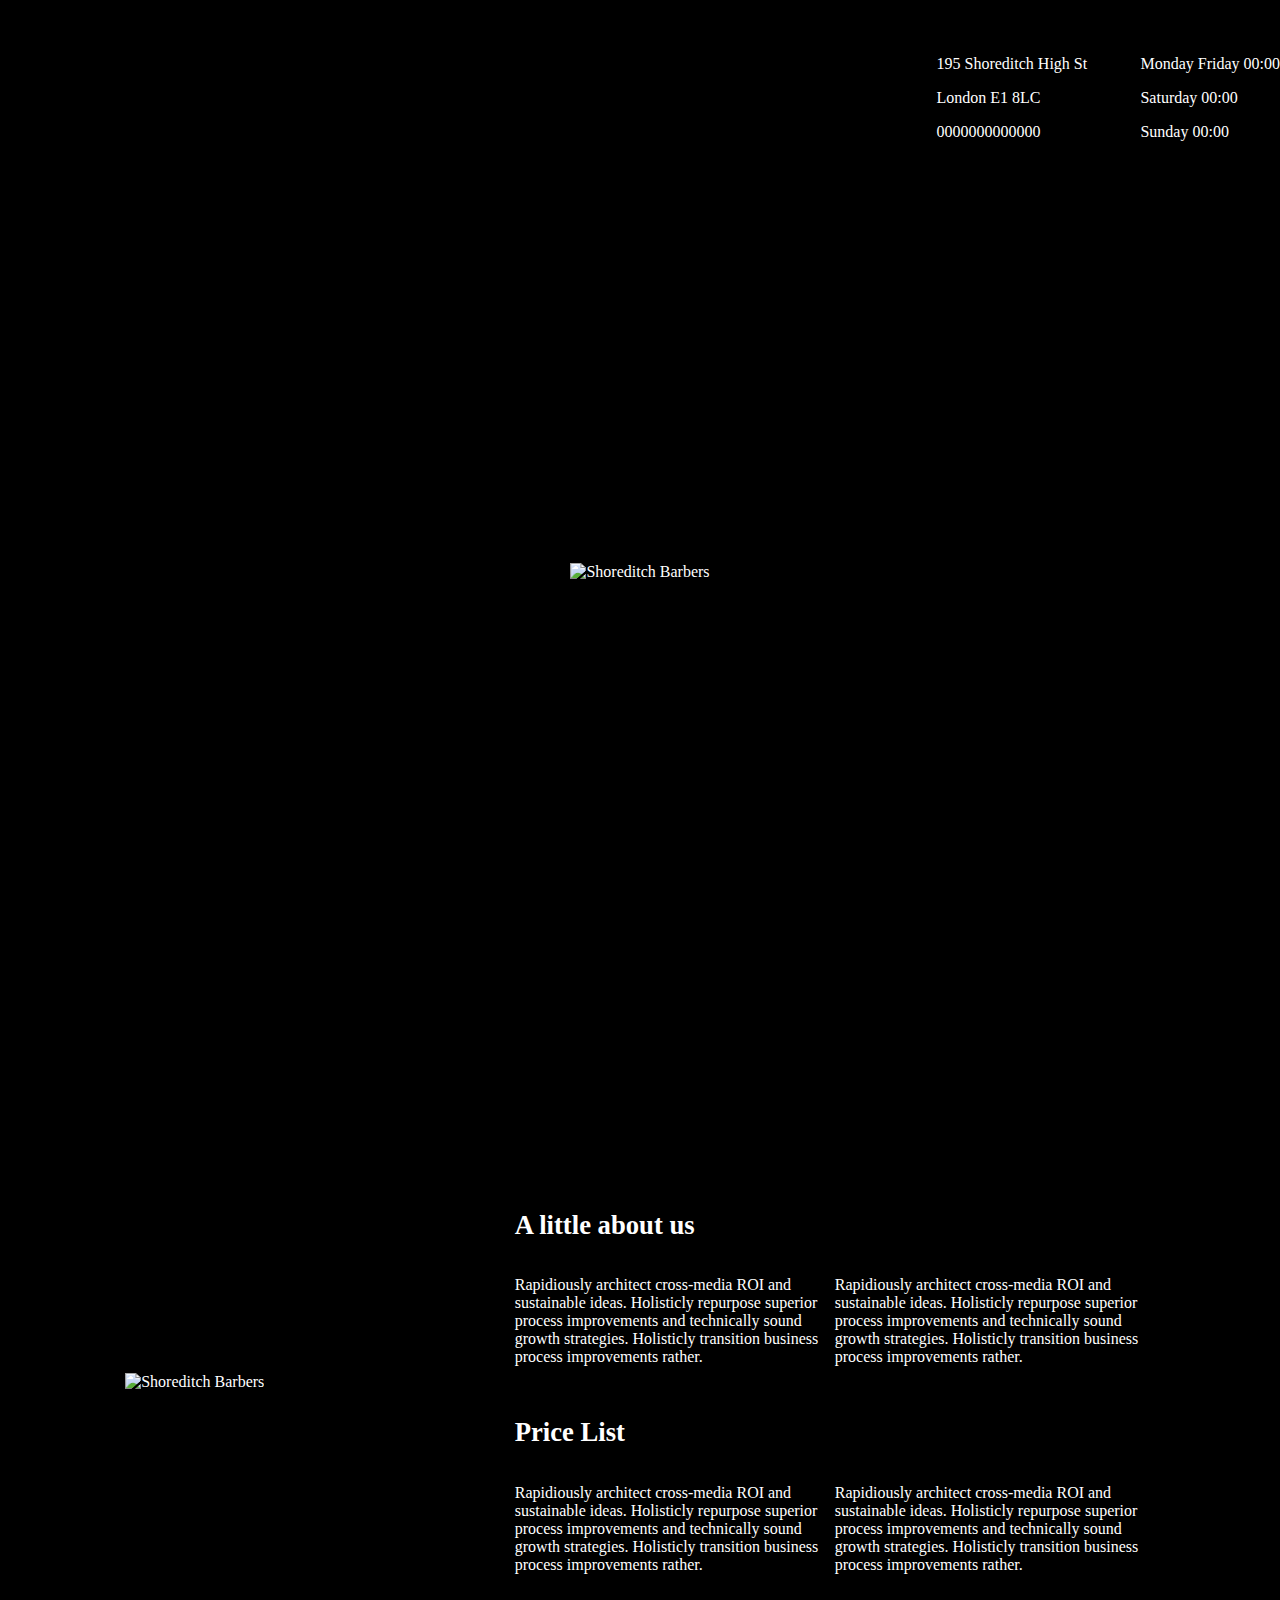
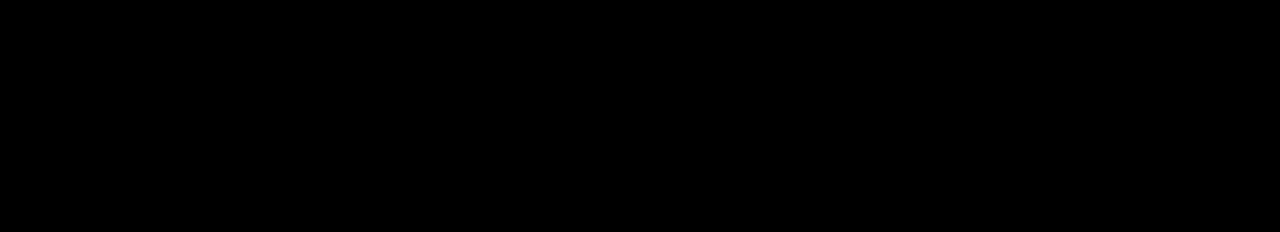
==== shoreditch.html @ 7f0914a8 "added meta data and new html" ====
<!doctype html>

<html lang="en">
<head>
  <meta charset="utf-8">
  <meta name="keywords" content="shorditch, barbers in shorditch, headcase
  shorditch, headcase barbers shorditch, headcase barbershop shorditch, barbers
  shorditch, barbershop shorditch, male grooming shorditch, mens grooming shorditch,
  haircut shorditch, mens barbers shorditch, mens barbershop shorditch, mens haircut
   shorditch, mens hairdressers shorditch, male hairdressers shorditch, best mens
   haircut in town, best cut in town, best cut in shorditch, best barbers in town,
   best barbers in shorditch, best barbers shorditch, wet shave shorditch, shorditch,
    traditional barbers shorditch, traditional shave shorditch, cut throat shave shorditch
  <title>Shoreditch Barbers</title>
  <meta name="description" content="Shoreditch Barbers">
  <meta name="author" content="jimmyNames x Names Boys Worldwide">

  <link rel="stylesheet" href="style.css">
</head>

<body>
  <div class="container">
    <header>
      <div class="headerWrapper wrapper">
      <div class="logo"></div>
      <div class="address headerDetail">
      <p>
        195 Shoreditch High St
      </p>
      <p>
      London E1 8LC
      </p>
      <p>
        0000000000000
      </p>
    </div>
      <div class="time headerDetail">
        <div class="day">
          <p>
            Monday Friday 00:00
          </p>
        </div>
        <div class="day">
          <p>
          Saturday 00:00
          </p>
          <div class="day">
            <p>
              Sunday 00:00
            </p>
          </div>
        </div>
      </div>
    </div>
    </header>
      <section class="hero">
        <img src="../" class="logoImg" alt="Shoreditch Barbers"/>
  </section>
  <section class="detail">
    <div class="wrapper detailWrapper">
    <div class="oneHalf">
      <img src="../" alt="Shoreditch Barbers" class="map" />
    </div>
    <div class="oneHalf">
      <div class="one info">
        <h4>A little about us</h4>
          <div class="infoDetail">
        <div class="text">
          Rapidiously architect cross-media ROI and sustainable ideas.
          Holisticly repurpose superior process improvements and technically
           sound growth strategies. Holisticly transition business process
           improvements rather.
        </div>
        <div class="text">
          Rapidiously architect cross-media ROI and sustainable ideas.
          Holisticly repurpose superior process improvements and technically
           sound growth strategies. Holisticly transition business process
           improvements rather.
        </div>
      </div>
    </div>
      <div class="two info">
        <h4>Price List</h4>
        <div class="infoDetail">
        <div class="text">
          Rapidiously architect cross-media ROI and sustainable ideas.
          Holisticly repurpose superior process improvements and technically
           sound growth strategies. Holisticly transition business process
           improvements rather.
        </div>
        <div class="text">
          Rapidiously architect cross-media ROI and sustainable ideas.
          Holisticly repurpose superior process improvements and technically
           sound growth strategies. Holisticly transition business process
           improvements rather.
        </div>
      </div>
      </div>
    </div>
  </div>
  </section>
  <script src="js/scripts.js"></script>
    </div>
</body>
</html>
---- style.css ----
html {
  background: black;
  color: white;
     -webkit-font-smoothing: antialiased;
     text-shadow: rgba(0,0,0,.01) 0 0 1px;
     font-size: 16px;
}

body {
    margin: 0;
}

header {
  height: 20vh;
  padding: 1em 0;
}

p {
  -webkit-margin-before: 0;
-webkit-margin-after: 0;
padding-bottom: 1em;
text-align: left;
}

h4 {
  font-size: 1.666rem;
}

.container {
  width: 100%;
}


.headerWrapper {
  display: flex;
  flex-direction: row;
  align-items: center;
  justify-content: space-between;
  height: 100%;
}

.headerDetail {
    align-items: flex-start;
    text-align: left;
    justify-content: flex-start;
}
}

.wrapper {
  width: 95%;
  margin: 0 auto;
}

.logo {
  flex: 2;
  background-size: cover;
  height: 50px;
  width: 66px;
  background-image: url(http://img02.deviantart.net/c067/i/2013/023/8/8/nicce_the_barber_logo_3_by_dubledz-d5sid7z.png)
}

.time {
  display: flex;
  flex-direction: column;
  justify-content: center;
  flex-wrap: nowrap;
}

.address {
  display: flex;
  flex-direction: column;
  flex-wrap: nowrap;
  margin-right: 3.33em;
}

.hero {
  background-image: url(https://s-media-cache-ak0.pinimg.com/736x/57/0f/f0/570ff0af1a7f434fded2c66b8334aab9.jpg);
  background-size: cover;
  background-position: center;
  height: 80vh;
  width: 100vw;
  display: flex;
  justify-content: center;
  align-items: center;
}

.detail {
  height: 100%;
  width: 100vw;
}

.info {
  width: 50vw;
  height: 100%;
  display: flex;
  justify-content: space-around;
  flex-direction: column;
}

.detailWrapper {
  display: flex;
  justify-content: space-around;
  align-items: center;
  flex-direction: row;
  flex-wrap: wrap;
  align-content: center;
  height: 100vh;
}

.infoDetail {
  display: flex;
  flex-direction: row;
  flex-wrap: nowrap;
  align-items: flex-start;
}

.text {
  margin-bottom: 1em;
  margin-right: 1em;
}


@media (max-width: 800px) {
  .one,
  .two {
  width: 100%;
}
  .wrapper {
  width: 90%;
  margin: 0 auto;
}
}
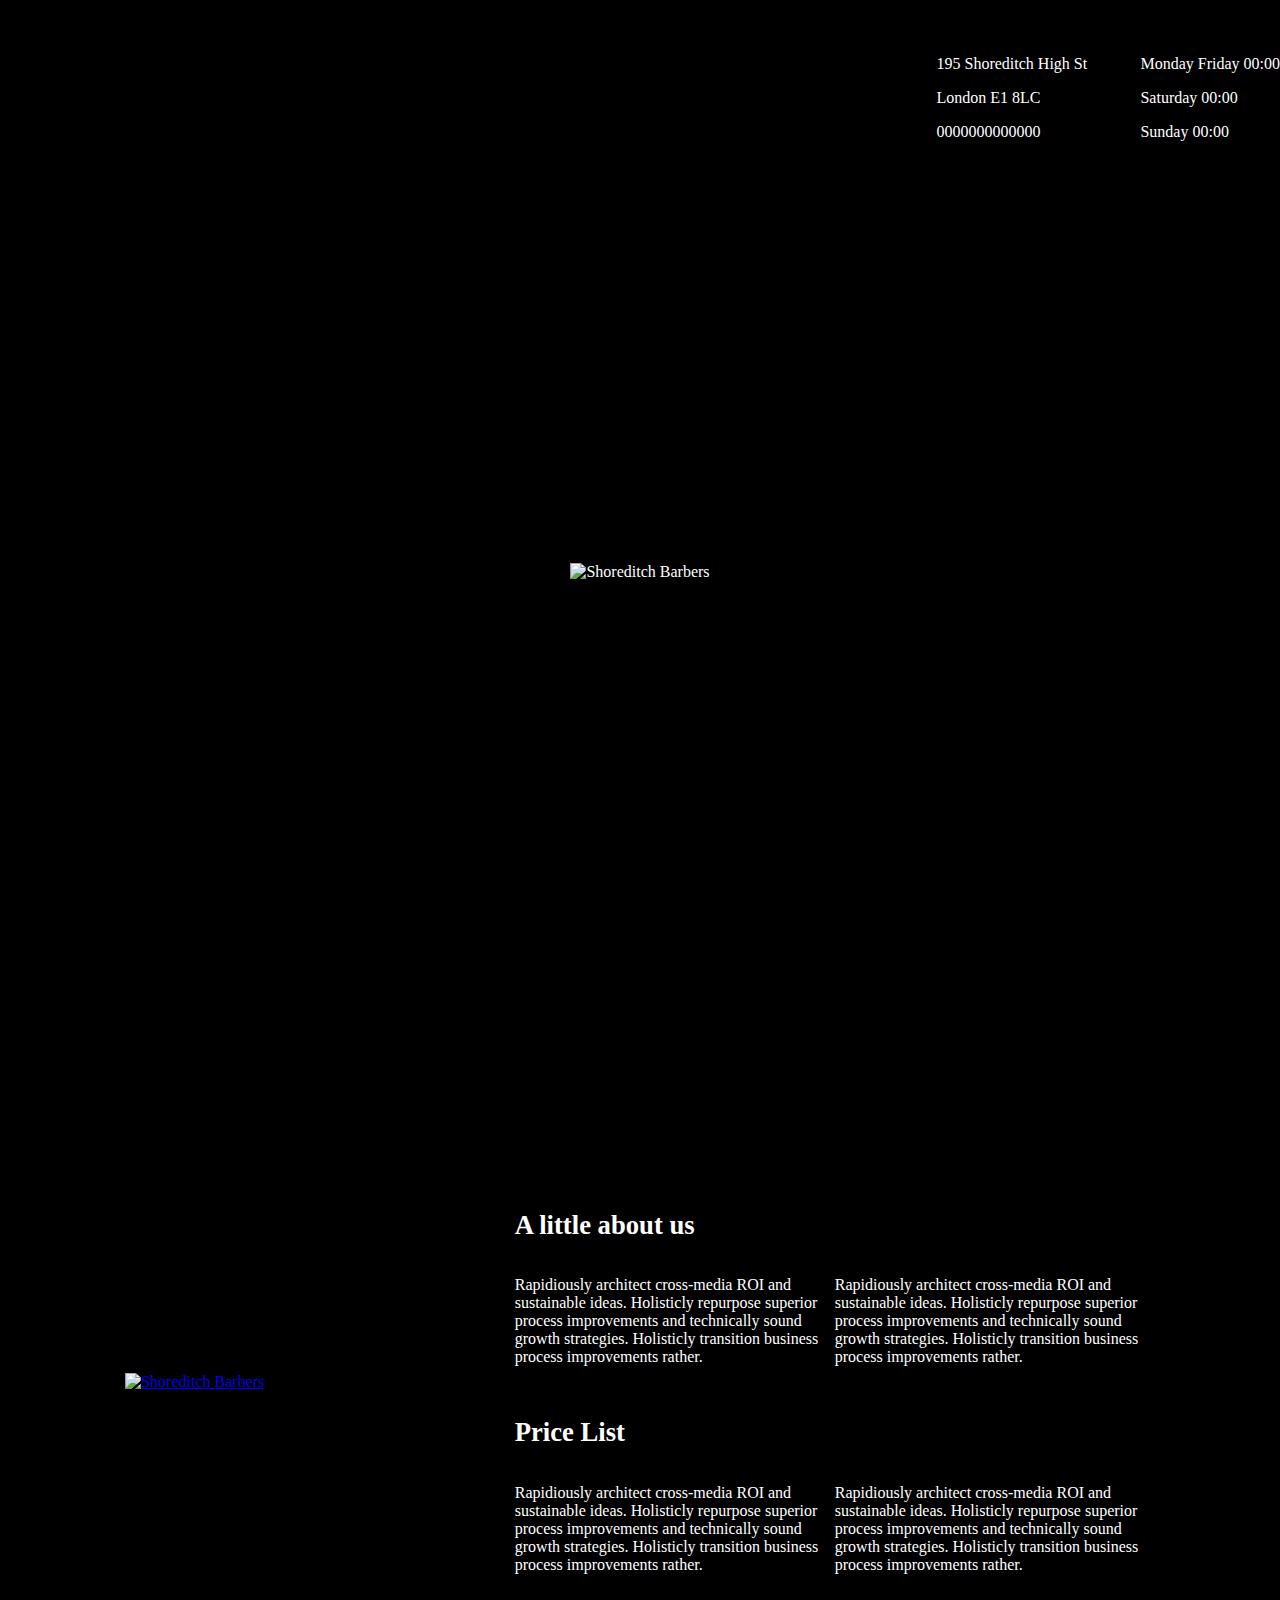
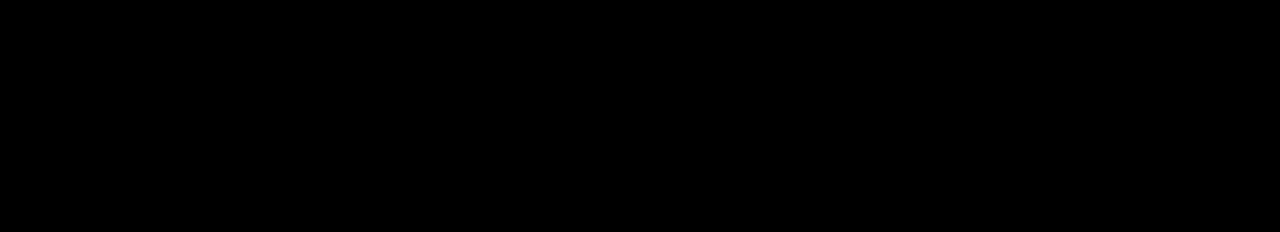
==== commit 078700f9: "added map and link" ====
--- a/shoreditch.html
+++ b/shoreditch.html
@@ -11,7 +11,8 @@
    haircut in town, best cut in town, best cut in shorditch, best barbers in town,
    best barbers in shorditch, best barbers shorditch, wet shave shorditch, shorditch,
     traditional barbers shorditch, traditional shave shorditch, cut throat shave shorditch
-  <title>Shoreditch Barbers</title>
+    ">
+  <title>Legends Barber - Shoreditch Barbers</title>
   <meta name="description" content="Shoreditch Barbers">
   <meta name="author" content="jimmyNames x Names Boys Worldwide">
 
@@ -59,7 +60,9 @@
   <section class="detail">
     <div class="wrapper detailWrapper">
     <div class="oneHalf">
-      <img src="../" alt="Shoreditch Barbers" class="map" />
+      <a href="https://www.google.co.uk/maps/dir//195+Shoreditch+High+St,+London+E1+6LG/@51.5237524,-0.0797065,17z/data=!4m16!1m7!3m6!1s0x48761cb0c3960b59:0xf7dcfa5d362fa9f5!2s195+Shoreditch+High+St,+London+E1+6LG!3b1!8m2!3d51.5237491!4d-0.0775178!4m7!1m0!1m5!1m1!1s0x48761cb0c3960b59:0xf7dcfa5d362fa9f5!2m2!1d-0.0775178!2d51.5237491">
+        <img class="map" src="https://openclipart.org/image/2400px/svg_to_png/177208/location-icon.png" alt="Shoreditch Barbers" class="map" />
+      </a>
     </div>
     <div class="oneHalf">
       <div class="one info">
--- a/style.css
+++ b/style.css
@@ -107,6 +107,11 @@
   height: 100vh;
 }
 
+.map {
+  height: 300px;
+  width: 300px;
+}
+
 .infoDetail {
   display: flex;
   flex-direction: row;
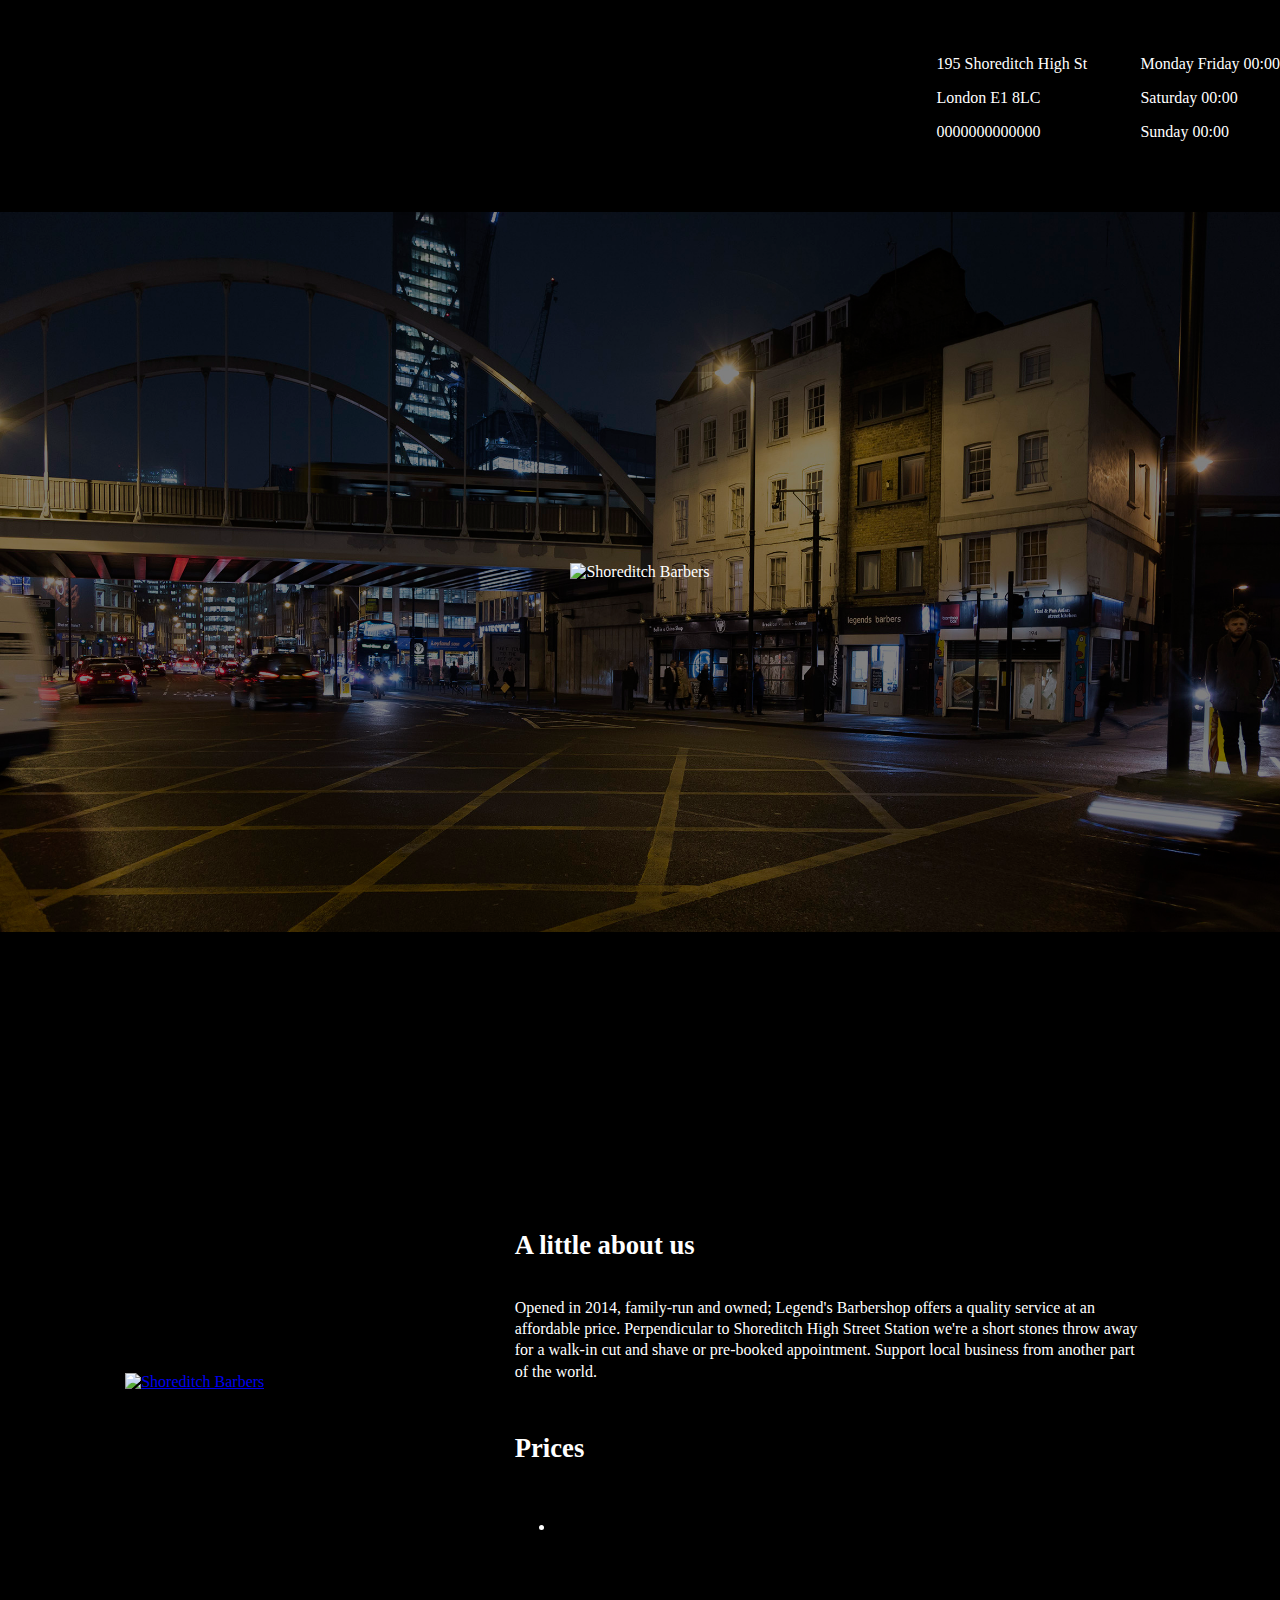
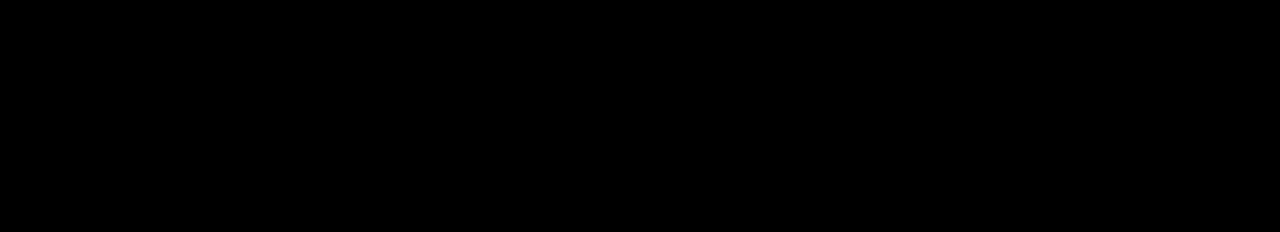
==== commit 9071a51f: "added copy for about section" ====
--- a/shoreditch.html
+++ b/shoreditch.html
@@ -69,33 +69,22 @@
         <h4>A little about us</h4>
           <div class="infoDetail">
         <div class="text">
-          Rapidiously architect cross-media ROI and sustainable ideas.
-          Holisticly repurpose superior process improvements and technically
-           sound growth strategies. Holisticly transition business process
-           improvements rather.
-        </div>
-        <div class="text">
-          Rapidiously architect cross-media ROI and sustainable ideas.
-          Holisticly repurpose superior process improvements and technically
-           sound growth strategies. Holisticly transition business process
-           improvements rather.
+          Opened in 2014, family-run and owned; Legend's Barbershop offers a quality service
+          at an affordable price. Perpendicular to Shoreditch High Street Station we're a short
+           stones throw away for a walk-in cut and shave or pre-booked appointment.  
+          Support local business from another part of the world.
         </div>
       </div>
     </div>
       <div class="two info">
-        <h4>Price List</h4>
+        <h4>Prices</h4>
         <div class="infoDetail">
         <div class="text">
-          Rapidiously architect cross-media ROI and sustainable ideas.
-          Holisticly repurpose superior process improvements and technically
-           sound growth strategies. Holisticly transition business process
-           improvements rather.
-        </div>
-        <div class="text">
-          Rapidiously architect cross-media ROI and sustainable ideas.
-          Holisticly repurpose superior process improvements and technically
-           sound growth strategies. Holisticly transition business process
-           improvements rather.
+        <ul>
+          <li>
+
+          </li>
+        </ul>
         </div>
       </div>
       </div>
--- a/style.css
+++ b/style.css
@@ -74,7 +74,7 @@
 }
 
 .hero {
-  background-image: url(https://s-media-cache-ak0.pinimg.com/736x/57/0f/f0/570ff0af1a7f434fded2c66b8334aab9.jpg);
+  background-image: url('hero_dark.jpg');
   background-size: cover;
   background-position: center;
   height: 80vh;
@@ -122,6 +122,7 @@
 .text {
   margin-bottom: 1em;
   margin-right: 1em;
+  line-height: 1.333;
 }
 
 
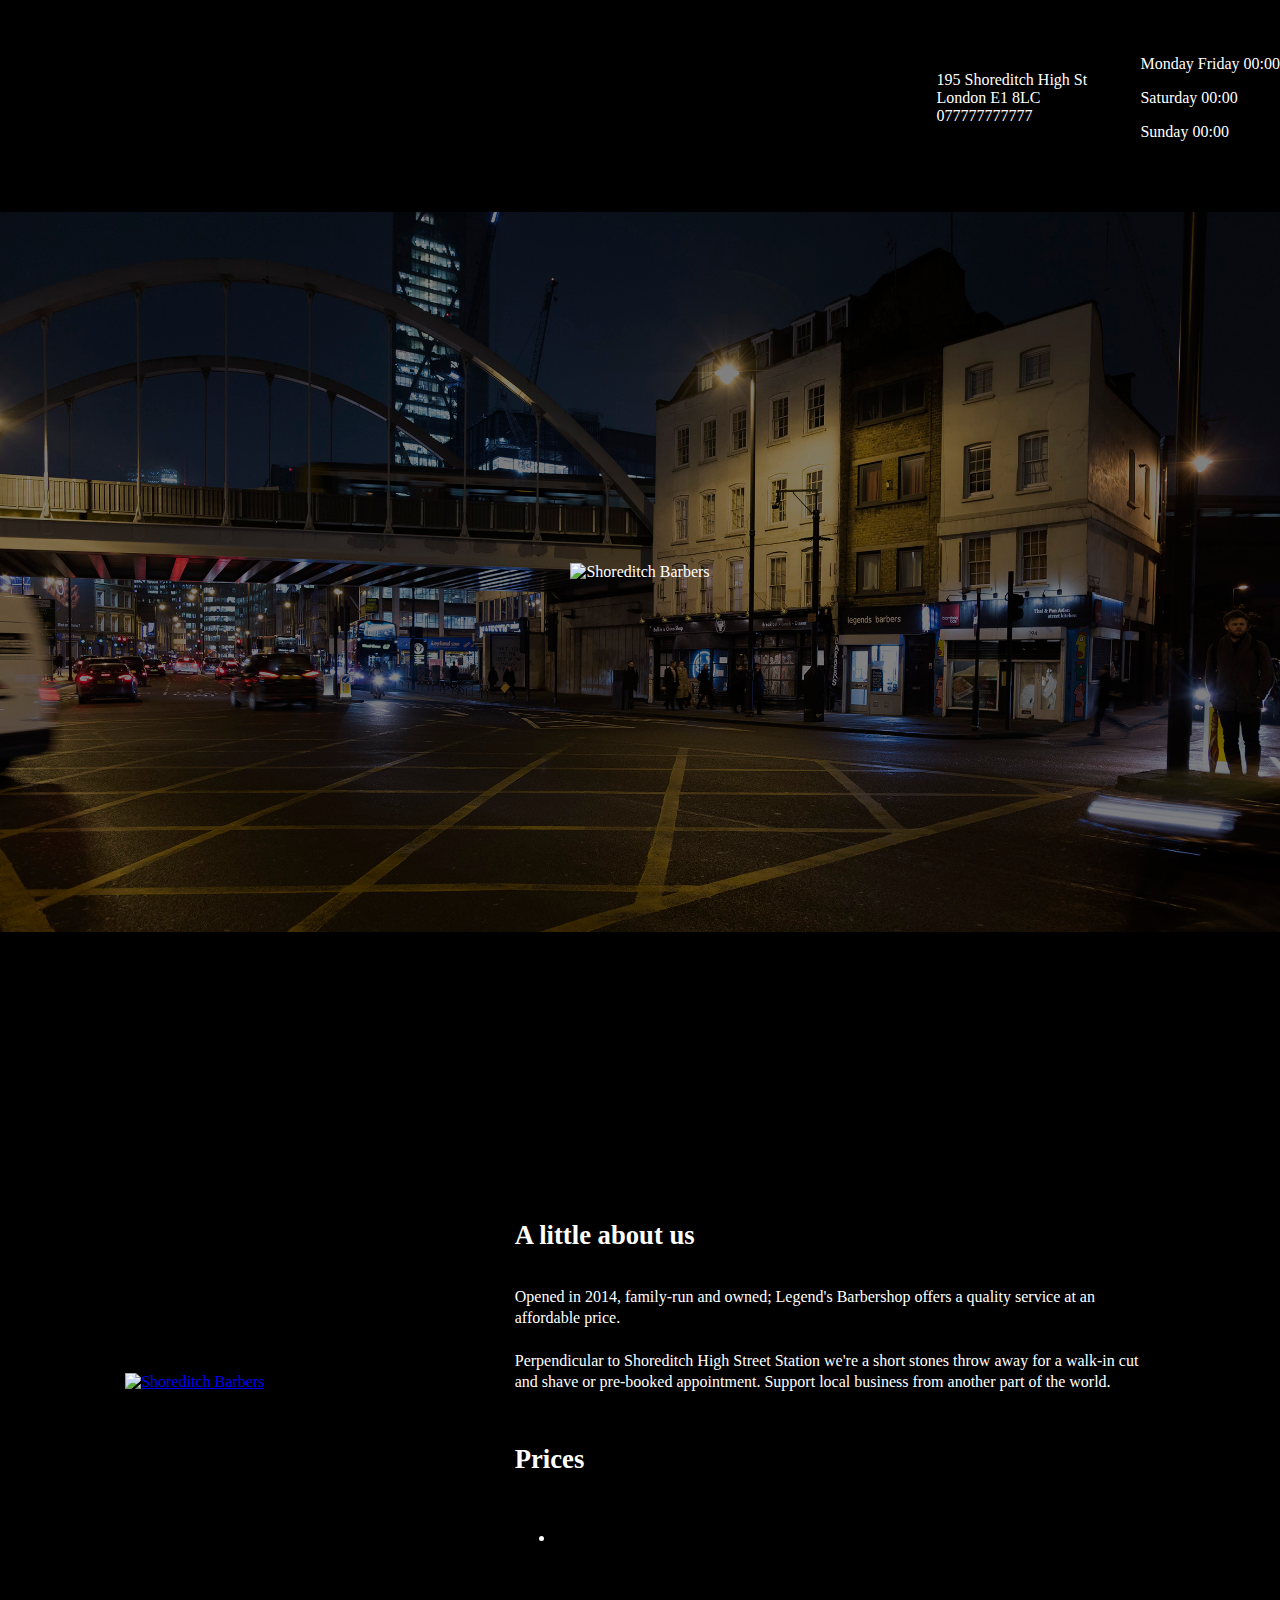
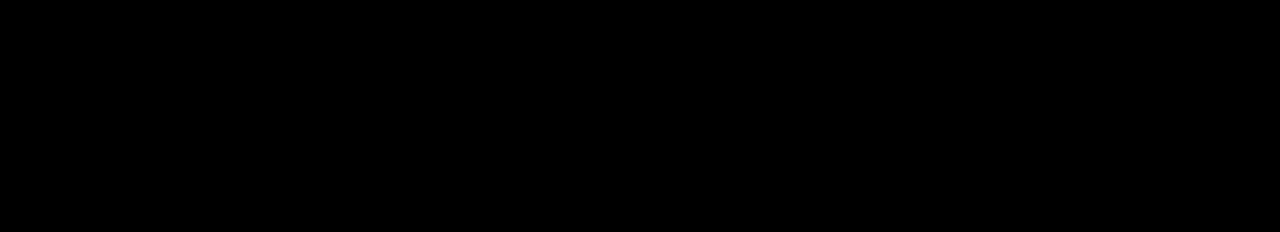
==== commit be16a334: "fail" ====
--- a/shoreditch.html
+++ b/shoreditch.html
@@ -2,6 +2,8 @@
 
 <html lang="en">
 <head>
+  <link rel="shortcut icon" href="favicon.ico" type="image/x-icon">
+  <link rel="icon" href="favicon.ico" type="image/x-icon">
   <meta charset="utf-8">
   <meta name="keywords" content="shorditch, barbers in shorditch, headcase
   shorditch, headcase barbers shorditch, headcase barbershop shorditch, barbers
@@ -18,22 +20,26 @@
 
   <link rel="stylesheet" href="style.css">
 </head>
-
 <body>
+  <!--            888                    888
+                888                    888
+                888                    888
+                88888b.  8888b. 888d88888888b.  .d88b. 888d888
+                888 "88b    "88b888P"  888 "88bd8P  Y8b888P"
+                888  888.d888888888    888  88888888888888
+                888 d88P888  888888    888 d88PY8b.    888
+    //LEGENDS   88888P" "Y888888888    88888P"  "Y8888 888     // -->
   <div class="container">
     <header>
       <div class="headerWrapper wrapper">
       <div class="logo"></div>
       <div class="address headerDetail">
       <p>
-        195 Shoreditch High St
+        195 Shoreditch High St<br />
+          London E1 8LC<br />
+          077777777777
       </p>
-      <p>
-      London E1 8LC
-      </p>
-      <p>
-        0000000000000
-      </p>
+
     </div>
       <div class="time headerDetail">
         <div class="day">
@@ -70,8 +76,9 @@
           <div class="infoDetail">
         <div class="text">
           Opened in 2014, family-run and owned; Legend's Barbershop offers a quality service
-          at an affordable price. Perpendicular to Shoreditch High Street Station we're a short
-           stones throw away for a walk-in cut and shave or pre-booked appointment.  
+          at an affordable price.<br />
+          <br /> Perpendicular to Shoreditch High Street Station we're a short
+           stones throw away for a walk-in cut and shave or pre-booked appointment.
           Support local business from another part of the world.
         </div>
       </div>
@@ -94,4 +101,38 @@
   <script src="js/scripts.js"></script>
     </div>
 </body>
+<!--     LEGENDS BARBER - SHOREDITCH
+
+                                                  |
+                         |/                       |
+        ,,,,,           ,+                       /|
+       /    \         () |                       ||
+       \  C '\       /|_()                       ||
+        )   _|     .'___/,,,//                   ||
+      .'=. (____E.' /   /    \                   ||
+     |  \)`-\  _F_.'    \ c  `\                  ||
+     \   \   !'__/       )   _|                  ||
+      \   \,' /         /`._(                    ||
+      |`.   .'         /  \  \                   ||
+      \  `-' |    .-.  |  |   \                E ||
+       >====[]    |  \ |__|   |             O OE ||
+      / |_/  |    |___)|  `.__j____          \|E ||
+      \_     |     || __`.________ `.        |""|\|
+       \     |\    |||           \///_      _|__|_|
+        \ __ | \   ||`""\\""""//"'    \`.   \     |
+        |[__]|  \  ||.-\\__//-.    | |   \____|
+        ||__|/  /   \|____________|\   |/         |
+        |    | /           || ||  /|   |          |
+        -|   |/            ||-||-/`|   |
+       /|    |             || ||/`-|___|          |
+      /\|    |             || \\._ [____]        h|
+     /`.|____|             ||  \\ `-/  '`._      j|
+     `=.\____/             ||   \\__`-.____)     w|
+         )  '`.       _.-||-._ `"""""""         |
+         `='===='    ,-'  '  `  `-.               |
+                     `-.________.-'               |
+
+
+       LEGENDS BARBER - SHOREDITCH              -->
+
 </html>
--- a/style.css
+++ b/style.css
@@ -4,6 +4,7 @@
      -webkit-font-smoothing: antialiased;
      text-shadow: rgba(0,0,0,.01) 0 0 1px;
      font-size: 16px;
+font-family: "Open Sans";
 }
 
 body {
@@ -43,6 +44,8 @@
     align-items: flex-start;
     text-align: left;
     justify-content: flex-start;
+    align-items: flex-start;
+    align-content: flex-start;
 }
 }
 
@@ -64,6 +67,8 @@
   flex-direction: column;
   justify-content: center;
   flex-wrap: nowrap;
+  align-items: flex-start;
+  align-content: flex-start;
 }
 
 .address {
@@ -71,6 +76,10 @@
   flex-direction: column;
   flex-wrap: nowrap;
   margin-right: 3.33em;
+  align-items: flex-start;
+  align-content: flex-start;
+  align-items: flex-start;
+  align-content: flex-start;
 }
 
 .hero {
